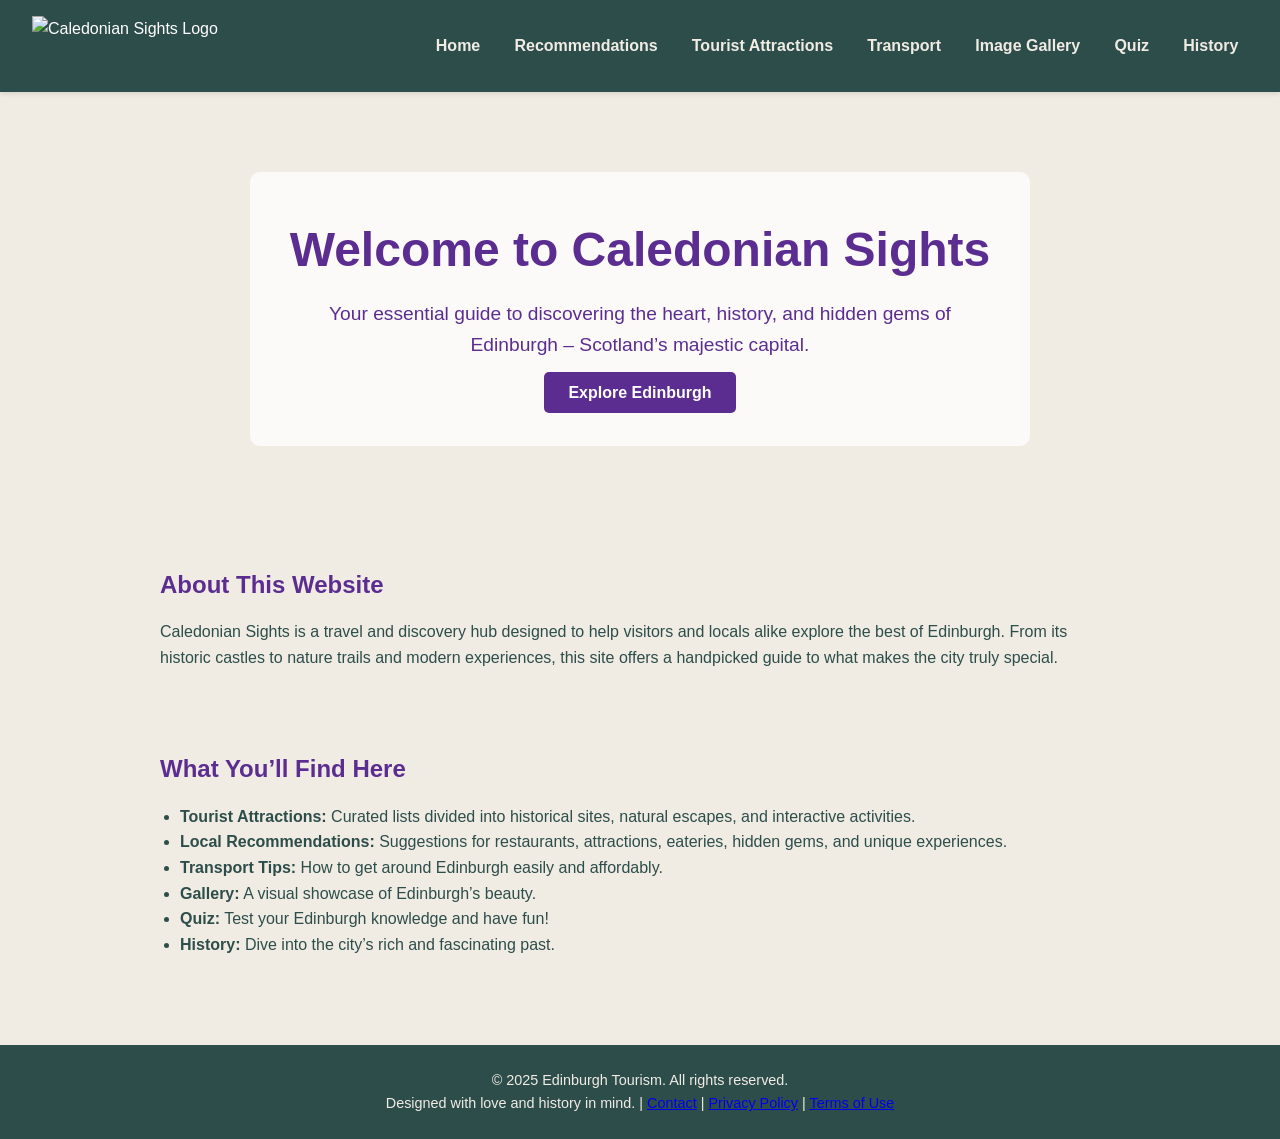
==== index.html @ bf1c7e16 "Add files via upload" ====
<!DOCTYPE html>
<html lang="en">
<head>
  <meta charset="UTF-8" />
  <meta name="viewport" content="width=device-width, initial-scale=1.0"/>
  <title>Caledonian Sights – Discover Edinburgh</title>
  <link rel="stylesheet" href="Attractions/styles3.css" />
  <style>
    body {
      font-family: Arial, sans-serif;
      margin: 0;
      padding: 0;
      line-height: 1.6;
    }

    .hero {
  background: url('../images/edinburgh_panorama.jpg') center/cover no-repeat;
  padding: 80px 20px;
  position: relative;
  text-align: center;
}

.hero-overlay {
  background-color: rgba(255, 255, 255, 0.75);
  display: inline-block;
  padding: 40px;
  border-radius: 10px;
  max-width: 800px;
  margin: 0 auto;
}

.hero-overlay h1 {
  font-size: 3rem;
  color: #5c2d91;
  margin-bottom: 10px;
}

.hero-overlay p {
  font-size: 1.2rem;
  color: #5c2d91;
  margin-bottom: 20px;
}

    .hero h1 {
      font-size: 3rem;
      margin-bottom: 10px;
    }

    .hero p {
      font-size: 1.2rem;
      max-width: 700px;
      margin: 0 auto 20px;
    }

    .cta-btn {
      background-color: #5c2d91;
      color: white;
      padding: 12px 24px;
      text-decoration: none;
      border-radius: 5px;
      font-weight: bold;
    }

    .section {
      padding: 40px 20px;
      max-width: 1000px;
      margin: auto;
    }

    .section h2 {
      color: #5c2d91;
      margin-bottom: 15px;
    }

    .section ul {
      padding-left: 20px;
    }

    
  </style>
</head>
<body>
  <div class="wrapper">
    <header>
      <div style="display: flex; align-items: center;">
        <img src="images/Logo2.png" alt="Caledonian Sights Logo" style="height: 60px; margin-right: 10px;">
        <strong></strong>
      </div>
      <nav class="nav-links">
        <a href="index.html">Home</a>
        <a href="Recommendations/RecsPages/RecsMain.html">Recommendations</a>
        <a href="Attractions/Attractions.html">Tourist Attractions</a>
        <a href="Transport.html">Transport</a>
        <a href="Gallery/gallery.html">Image Gallery</a>
        <a href="Quiz.html">Quiz</a>
        <a href="HistoryPage.html">History</a>
      </nav>
    </header>

    <main>
      <section class="hero">
		<div class="hero-overlay">
			<h1>Welcome to Caledonian Sights</h1>
			<p>Your essential guide to discovering the heart, history, and hidden gems of Edinburgh – Scotland’s majestic capital.</p>
			<a href="Recommendations/RecsPages/RecsMain.html" class="cta-btn">Explore Edinburgh</a>
		</div>
	</section>

      <section class="section">
        <h2>About This Website</h2>
        <p>
          Caledonian Sights is a travel and discovery hub designed to help visitors and locals alike explore the best of Edinburgh. From its historic castles to nature trails and modern experiences, this site offers a handpicked guide to what makes the city truly special.
        </p>
      </section>

      <section class="section">
        <h2>What You’ll Find Here</h2>
        <ul>
          <li><strong>Tourist Attractions:</strong> Curated lists divided into historical sites, natural escapes, and interactive activities.</li>
          <li><strong>Local Recommendations:</strong> Suggestions for restaurants, attractions, eateries, hidden gems, and unique experiences.</li>
          <li><strong>Transport Tips:</strong> How to get around Edinburgh easily and affordably.</li>
          <li><strong>Gallery:</strong> A visual showcase of Edinburgh’s beauty.</li>
          <li><strong>Quiz:</strong> Test your Edinburgh knowledge and have fun!</li>
          <li><strong>History:</strong> Dive into the city’s rich and fascinating past.</li>
        </ul>
      </section>
    </main>

    <footer class="site-footer">
      <p>&copy; 2025 Edinburgh Tourism. All rights reserved.</p>
      <p>
        Designed with love and history in mind. |
        <a href="FooterPages/contact.html">Contact</a> |
        <a href="FooterPages/privacy.html">Privacy Policy</a> |
        <a href="FooterPages/terms.html">Terms of Use</a>
      </p>
    </footer>
  </div>
</body>
</html>
---- Attractions/styles3.css ----
:root {
  --stone-grey: #2D4D4B;
  --edinburgh-sand: #F0ECE4;
  --forest-green: #425C4B;
  --burnt-umber: #B0572C;
}

* {
  margin: 0;
  padding: 0;
  box-sizing: border-box;
}

body {
    font-family: 'Segoe UI', sans-serif;
    background-color: var(--edinburgh-sand);
    color: #2D4D4B;
    line-height: 1.6;
}

header {
  background-color: var(--stone-grey);
  color: white;
  padding: 1rem 2rem;
  display: flex;
  justify-content: space-between;
  align-items: center;
  flex-wrap: wrap;
  box-shadow: 0 2px 5px rgba(0, 0, 0, 0.1);
}

.nav-links {
  display: flex;
  gap: 15px;
}

.nav-links a {
  color: var(--edinburgh-sand);
  text-decoration: none;
  font-weight: bold;
  transition: color 0.3s ease;
  padding: 0.3rem 0.6rem;
}

.nav-links a:hover {
  color: var(--burnt-umber);
  text-decoration: underline;
}

.main-title {
  text-align: center;
  padding: 2rem 1rem 1rem;
  font-size: 2rem;
  font-weight: bold;
  color: var(--forest-green);
}

.spot {
  display: flex;
  align-items: center;
  justify-content: space-between;
  background-color: white;
  border: 2px solid var(--forest-green);
  border-radius: 10px;
  margin: 1.5rem;
  padding: 1rem;
  gap: 1.5rem;
  box-shadow: 0 2px 10px rgba(0, 0, 0, 0.05);
}

.spot.reverse {
  flex-direction: row-reverse;
}

.spot img {
  width: 300px;
  height: 200px;
  object-fit: cover;
  border-radius: 10px;
  border: 2px solid var(--stone-grey);
}

.spot-text {
  flex: 1;
}

.spot-text h2 {
  margin-bottom: 1rem;
  color: var(--burnt-umber);
}

.spot-text p {
  line-height: 1.6;
}

.spot-text .info {
  margin-top: 0.8rem;
  font-size: 0.9rem;
}

.spot-text .info a {
  color: var(--stone-grey);
  text-decoration: none;
  font-weight: bold;
}

.spot-text .info a:hover {
  color: var(--burnt-umber);
  text-decoration: underline;
}

footer {
  background-color: var(--stone-grey);
  color: var(--edinburgh-sand);
  text-align: center;
  padding: 1.5rem;
  font-size: 0.9rem;
  margin-top: 3rem;
}

@media (max-width: 768px) {
  .spot {
    flex-direction: column;
    text-align: center;
  }

  .spot.reverse {
    flex-direction: column;
  }

  .spot img {
    width: 100%;
    height: auto;
  }

  .nav-links {
    flex-direction: column;
    align-items: center;
  }
}

.card-grid {
  display: grid;
  grid-template-columns: repeat(auto-fit, minmax(220px, 1fr));
  gap: 20px;
  padding: 40px;
  max-width: 1000px;
  margin: 0 auto;
}

.card {
  background-color: #fff;
  border-radius: 12px;
  overflow: hidden;
  box-shadow: 0 4px 12px rgba(0,0,0,0.1);
  display: flex;
  flex-direction: column;
  align-items: center;
  padding: 15px;
  transition: transform 0.2s ease;
  text-align: center;
}

.card:hover {
  transform: translateY(-5px);
}

.card img {
  width: 100%;
  height: 140px;
  object-fit: cover;
  border-radius: 8px;
}

.card h2 {
  margin: 15px 0 10px;
  font-size: 1.2rem;
}

.card-btn {
  margin-top: auto;
  display: inline-block;
  padding: 8px 20px;
  background-color: #003366;
  color: white;
  text-decoration: none;
  border-radius: 6px;
  font-weight: bold;
  transition: background-color 0.2s ease;
}

.card-btn:hover {
  background-color: #0055aa;
}
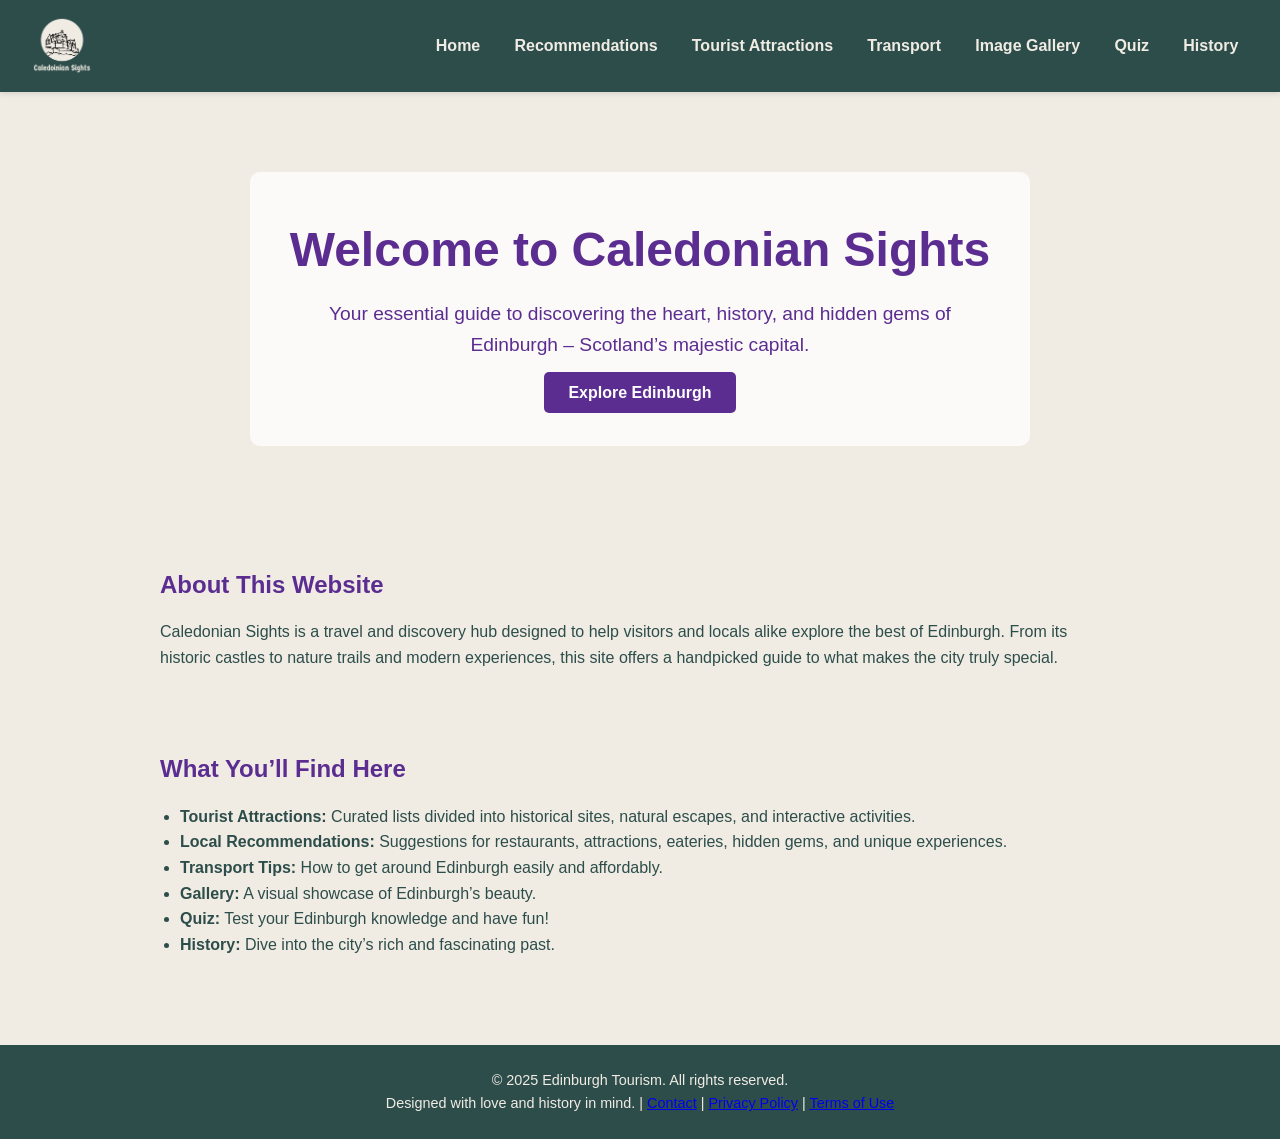
==== commit 7b6ba901: "Update index.html fixing link to history.html from index.html" ====
--- a/index.html
+++ b/index.html
@@ -93,7 +93,7 @@
         <a href="Transport.html">Transport</a>
         <a href="Gallery/gallery.html">Image Gallery</a>
         <a href="Quiz.html">Quiz</a>
-        <a href="HistoryPage.html">History</a>
+        <a href="Recommendations/history.html">History</a>
       </nav>
     </header>
 
